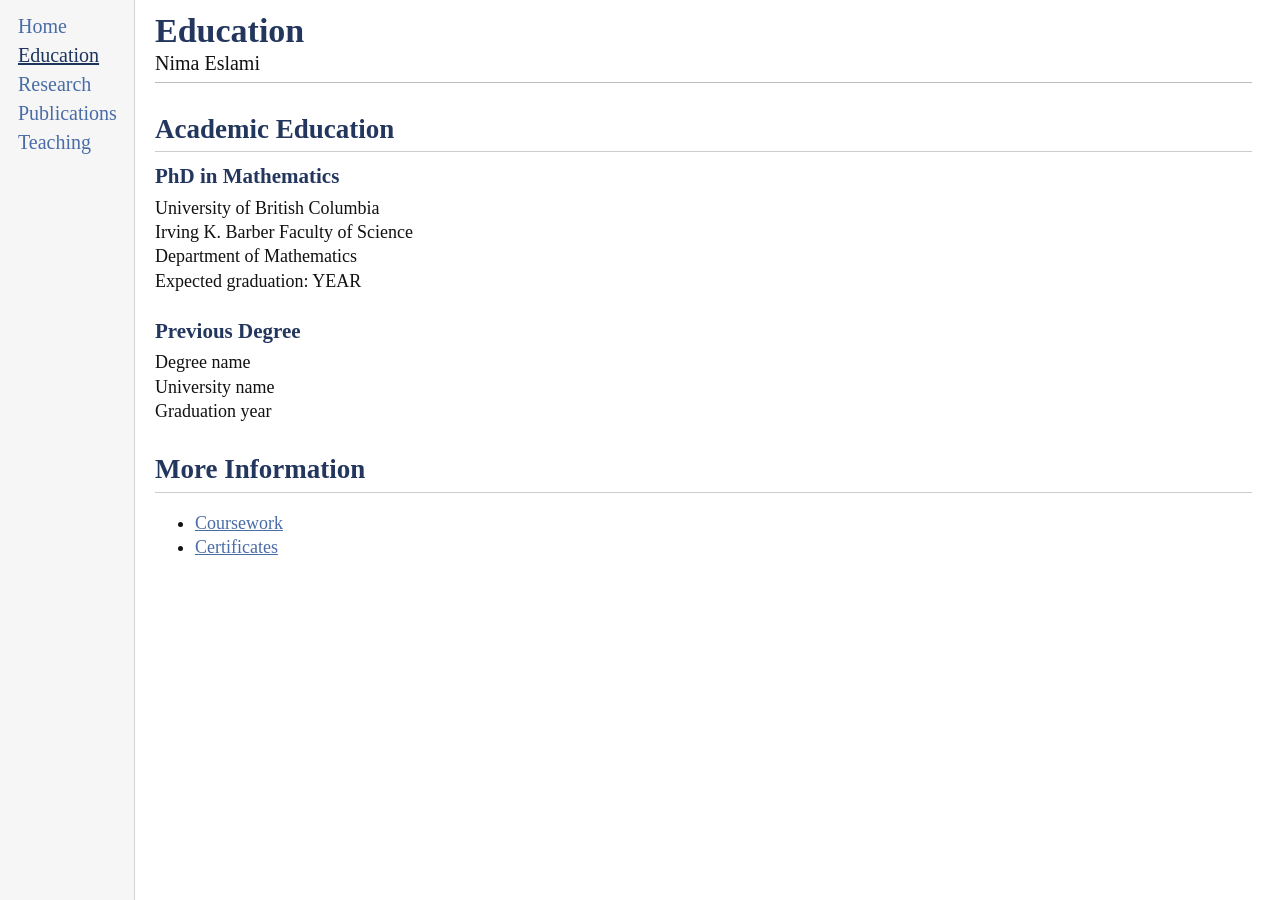
==== education.html @ 46a89dfa "Create education.html" ====
<!DOCTYPE html>
<html lang="en">
<head>
    <meta charset="UTF-8">
    <meta name="viewport" content="width=device-width, initial-scale=1.0">

    <title>Education | Nima Eslami</title>

    <link rel="stylesheet" href="style.css">
</head>

<body>

<div class="page">

    <aside class="sidebar">
        <nav>
            <a href="index.html">Home</a>
            <a class="active" href="education.html">Education</a>
            <a href="research.html">Research</a>
            <a href="publications.html">Publications</a>
            <a href="teaching.html">Teaching</a>
        </nav>
    </aside>

    <main class="content">

        <header>
            <h1>Education</h1>
            <div class="subtitle">Nima Eslami</div>
            <hr class="header-line">
        </header>

        <section class="entry">
            <h2>Academic Education</h2>

            <h3>PhD in Mathematics</h3>

            <p>
                University of British Columbia<br>
                Irving K. Barber Faculty of Science<br>
                Department of Mathematics<br>
                Expected graduation: YEAR
            </p>
        </section>

        <section class="entry">
            <h3>Previous Degree</h3>

            <p>
                Degree name<br>
                University name<br>
                Graduation year
            </p>
        </section>

        
        <section class="entry">
    <h2>More Information</h2>

    <ul>
        <li>
            <a href="education/coursework.html">
                Coursework
            </a>
        </li>

        <li>
            <a href="education/certificates.html">
                Certificates
            </a>
        </li>
    </ul>
</section>

    </main>

</div>

</body>
</html>
---- style.css ----
/* General page settings */
* {
    box-sizing: border-box;
}

body {
    margin: 0;
    background: white;
    color: #111111;
    font-family: Georgia, "Times New Roman", serif;
    font-size: 18px;
    line-height: 1.35;
}

/* Main two-column layout */
.page {
    display: grid;
    grid-template-columns: 135px minmax(0, 1fr);
    min-height: 100vh;
}

/* Left navigation menu */
.sidebar {
    background: #f6f6f6;
    border-right: 1px solid #d3d3d3;
    padding: 16px 18px;
}

.sidebar nav {
    position: sticky;
    top: 16px;
}

.sidebar a {
    display: block;
    margin-bottom: 8px;
    color: #496ca7;
    font-size: 20px;
    line-height: 1.05;
    text-decoration: none;
}

.sidebar a:hover {
    color: #1d355d;
    text-decoration: underline;
}

.sidebar a.active {
    color: #1d355d;
    text-decoration: underline;
}

/* Main content */
.content {
    padding: 14px 28px 40px 20px;
    max-width: 1500px;
}

h1 {
    color: #23365d;
    font-size: 34px;
    line-height: 1;
    margin: 0;
}

.subtitle {
    font-size: 20px;
    margin: 2px 0 5px;
}

.header-line {
    border: 0;
    border-top: 1px solid #bdbdbd;
    margin: 4px 0 24px;
}

h2 {
    color: #23365d;
    font-size: 27px;
    margin-top: 28px;
    margin-bottom: 10px;
    border-bottom: 1px solid #cccccc;
    padding-bottom: 4px;
}

h3 {
    color: #23365d;
    font-size: 21px;
    margin-bottom: 5px;
}

p {
    margin-top: 0;
    margin-bottom: 18px;
}

a {
    color: #496ca7;
}

a:hover {
    color: #1d355d;
}

/* Homepage photo and biography */
.profile-section {
    display: grid;
    grid-template-columns: 180px minmax(0, 1fr);
    gap: 20px;
    align-items: start;
}

.profile-photo {
    width: 180px;
    height: auto;
    border: 1px solid #cccccc;
}

/* Publications */
.publication-list {
    padding-left: 28px;
}

.publication-list li {
    margin-bottom: 18px;
}

.paper-title {
    font-weight: bold;
}

.paper-links {
    white-space: nowrap;
}

/* Research and teaching entries */
.entry {
    margin-bottom: 24px;
}

.entry h3 {
    margin-top: 0;
}

.contact {
    margin-top: 24px;
}

/* Mobile layout */
@media (max-width: 700px) {
    body {
        font-size: 17px;
    }

    .page {
        display: block;
    }

    .sidebar {
        border-right: none;
        border-bottom: 1px solid #d3d3d3;
        padding: 12px 16px;
    }

    .sidebar nav {
        position: static;
    }

    .sidebar a {
        display: inline-block;
        margin: 4px 14px 4px 0;
        font-size: 17px;
    }

    .content {
        padding: 20px 16px 35px;
    }

    .profile-section {
        display: block;
    }

    .profile-photo {
        width: 170px;
        margin-bottom: 15px;
    }

    h1 {
        font-size: 30px;
    }
}
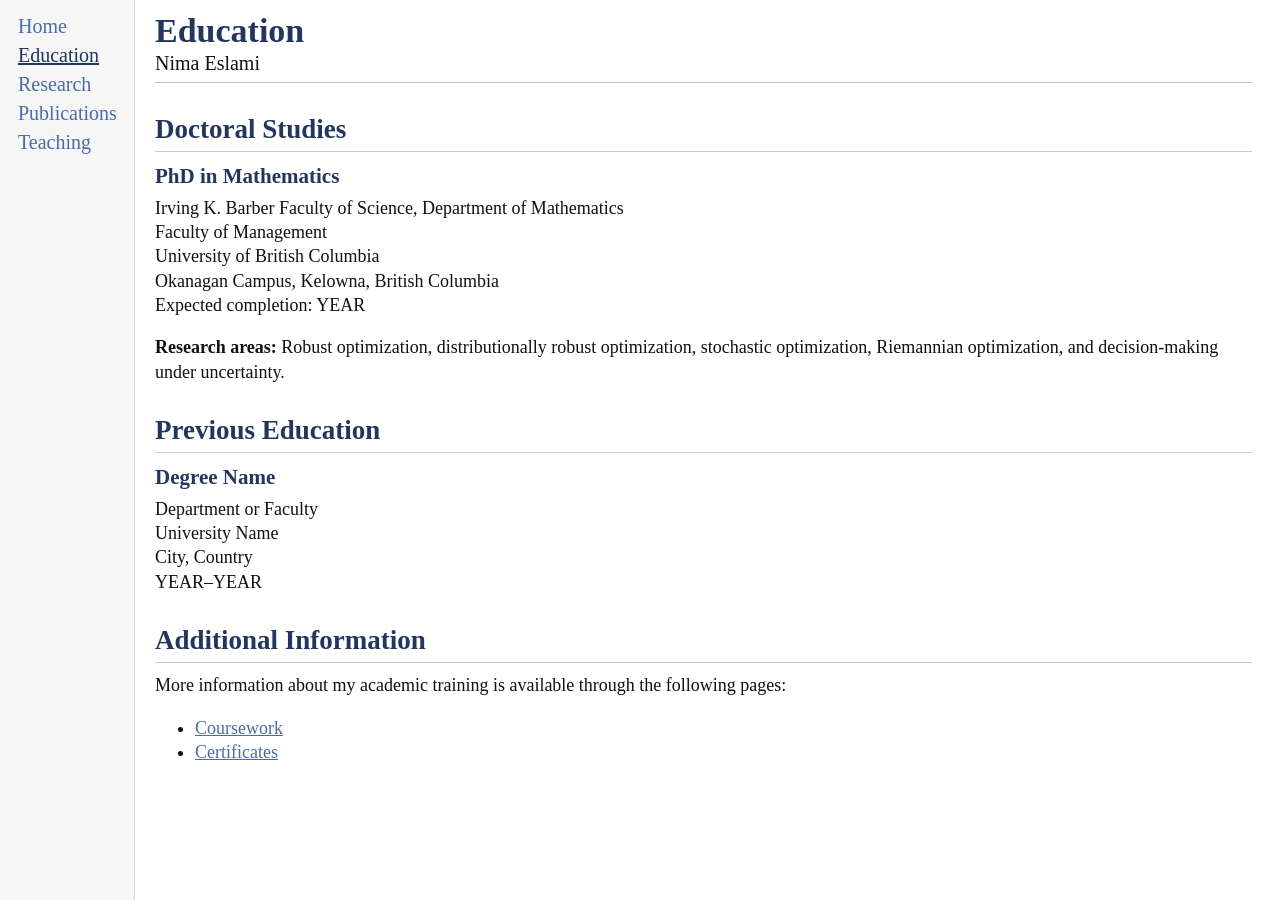
==== commit f8d78a66: "Update education.html" ====
--- a/education.html
+++ b/education.html
@@ -1,8 +1,13 @@
 <!DOCTYPE html>
 <html lang="en">
+
 <head>
     <meta charset="UTF-8">
-    <meta name="viewport" content="width=device-width, initial-scale=1.0">
+
+    <meta
+        name="viewport"
+        content="width=device-width, initial-scale=1.0"
+    >
 
     <title>Education | Nima Eslami</title>
 
@@ -13,69 +18,123 @@
 
 <div class="page">
 
+    <!-- Left navigation menu -->
     <aside class="sidebar">
         <nav>
             <a href="index.html">Home</a>
-            <a class="active" href="education.html">Education</a>
+
+            <a class="active" href="education.html">
+                Education
+            </a>
+
             <a href="research.html">Research</a>
-            <a href="publications.html">Publications</a>
+
+            <a href="publications.html">
+                Publications
+            </a>
+
             <a href="teaching.html">Teaching</a>
         </nav>
     </aside>
 
+    <!-- Main page content -->
     <main class="content">
 
         <header>
             <h1>Education</h1>
-            <div class="subtitle">Nima Eslami</div>
+
+            <div class="subtitle">
+                Nima Eslami
+            </div>
+
             <hr class="header-line">
         </header>
 
+        <!-- Current degree -->
         <section class="entry">
-            <h2>Academic Education</h2>
+
+            <h2>Doctoral Studies</h2>
 
             <h3>PhD in Mathematics</h3>
 
             <p>
-                University of British Columbia<br>
-                Irving K. Barber Faculty of Science<br>
-                Department of Mathematics<br>
-                Expected graduation: YEAR
+                Irving K. Barber Faculty of Science,
+                Department of Mathematics
+                <br>
+
+                Faculty of Management
+                <br>
+
+                University of British Columbia
+                <br>
+
+                Okanagan Campus, Kelowna, British Columbia
+                <br>
+
+                Expected completion: YEAR
             </p>
+
+            <p>
+                <strong>Research areas:</strong>
+                Robust optimization, distributionally robust optimization,
+                stochastic optimization, Riemannian optimization, and
+                decision-making under uncertainty.
+            </p>
+
         </section>
 
+        <!-- Previous degree -->
         <section class="entry">
-            <h3>Previous Degree</h3>
+
+            <h2>Previous Education</h2>
+
+            <h3>Degree Name</h3>
 
             <p>
-                Degree name<br>
-                University name<br>
-                Graduation year
+                Department or Faculty
+                <br>
+
+                University Name
+                <br>
+
+                City, Country
+                <br>
+
+                YEAR–YEAR
             </p>
+
         </section>
 
-        
+        <!-- Education subpages -->
         <section class="entry">
-    <h2>More Information</h2>
 
-    <ul>
-        <li>
-            <a href="education/coursework.html">
-                Coursework
-            </a>
-        </li>
+            <h2>Additional Information</h2>
 
-        <li>
-            <a href="education/certificates.html">
-                Certificates
-            </a>
-        </li>
-    </ul>
-</section>
+            <p>
+                More information about my academic training is available
+                through the following pages:
+            </p>
+
+            <ul>
+                <li>
+                    <a href="education/coursework.html">
+                        Coursework
+                    </a>
+                </li>
+
+                <li>
+                    <a href="education/certificates.html">
+                        Certificates
+                    </a>
+                </li>
+            </ul>
+
+        </section>
 
     </main>
 
 </div>
 
 </body>
+
 </html>
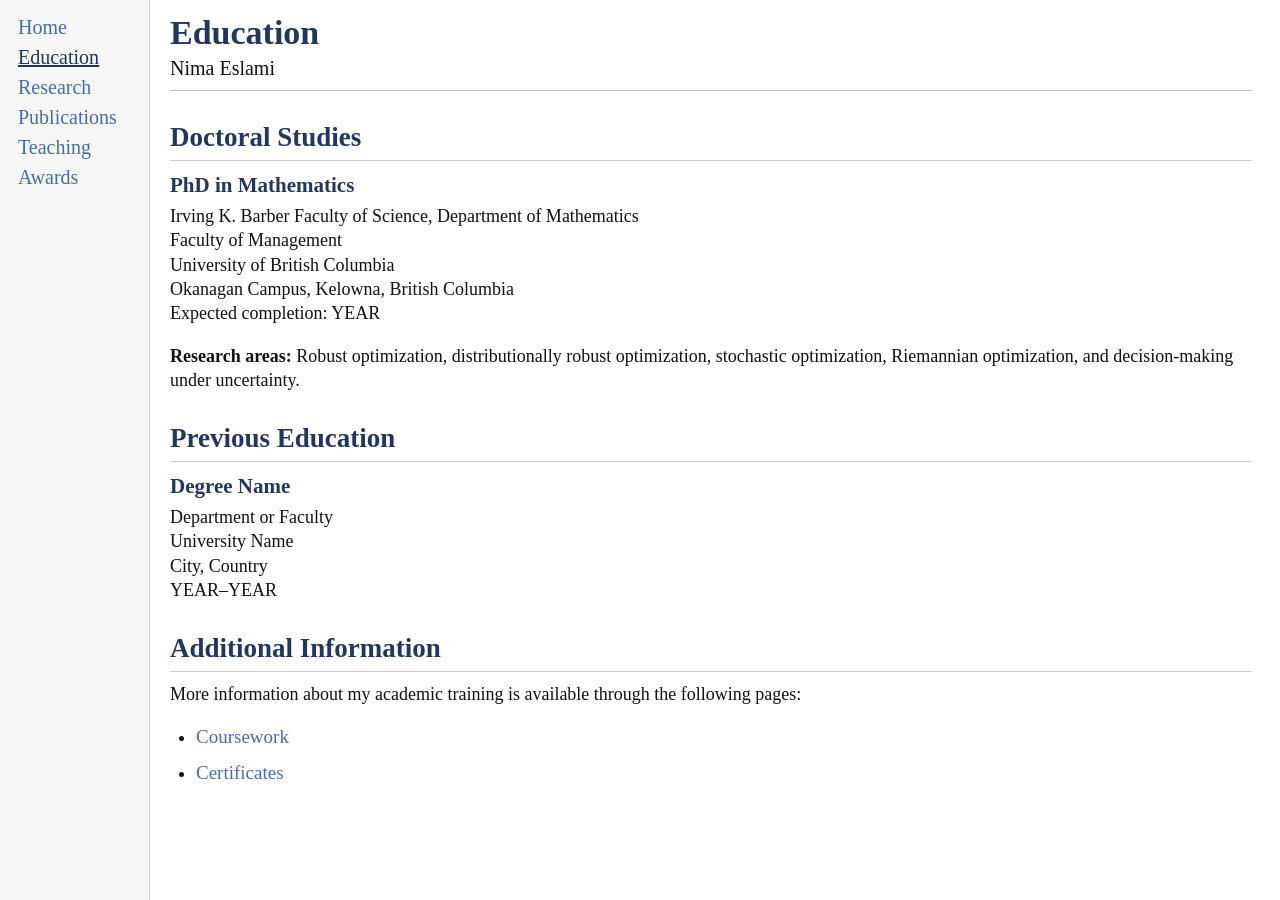
==== commit b1b8470d: "Update education.html" ====
--- a/education.html
+++ b/education.html
@@ -34,6 +34,9 @@
             </a>
 
             <a href="teaching.html">Teaching</a>
+            <a href="awards.html">
+    Awards
+</a>
         </nav>
     </aside>
 
--- a/style.css
+++ b/style.css
@@ -1,6 +1,10 @@
 /* General page settings */
 * {
     box-sizing: border-box;
+}
+
+html {
+    scroll-behavior: smooth;
 }
 
 body {
@@ -15,7 +19,7 @@
 /* Main two-column layout */
 .page {
     display: grid;
-    grid-template-columns: 135px minmax(0, 1fr);
+    grid-template-columns: 150px minmax(0, 1fr);
     min-height: 100vh;
 }
 
@@ -36,7 +40,7 @@
     margin-bottom: 8px;
     color: #496ca7;
     font-size: 20px;
-    line-height: 1.05;
+    line-height: 1.1;
     text-decoration: none;
 }
 
@@ -52,20 +56,22 @@
 
 /* Main content */
 .content {
+    width: 100%;
+    max-width: 1500px;
     padding: 14px 28px 40px 20px;
-    max-width: 1500px;
 }
 
 h1 {
     color: #23365d;
     font-size: 34px;
-    line-height: 1;
+    line-height: 1.1;
     margin: 0;
 }
 
 .subtitle {
     font-size: 20px;
-    margin: 2px 0 5px;
+    line-height: 1.35;
+    margin: 4px 0 8px;
 }
 
 .header-line {
@@ -86,6 +92,7 @@
 h3 {
     color: #23365d;
     font-size: 21px;
+    margin-top: 18px;
     margin-bottom: 5px;
 }
 
@@ -111,6 +118,7 @@
 }
 
 .profile-photo {
+    display: block;
     width: 180px;
     height: auto;
     border: 1px solid #cccccc;
@@ -133,7 +141,7 @@
     white-space: nowrap;
 }
 
-/* Research and teaching entries */
+/* Research, education, and teaching entries */
 .entry {
     margin-bottom: 24px;
 }
@@ -142,6 +150,39 @@
     margin-top: 0;
 }
 
+/* Lists inside page entries */
+.entry ul {
+    margin: 8px 0 18px;
+    padding-left: 26px;
+}
+
+.entry li {
+    margin-bottom: 10px;
+}
+
+.entry li a {
+    font-size: 19px;
+    text-decoration: none;
+}
+
+.entry li a:hover {
+    text-decoration: underline;
+}
+
+/* Back link used on education subpages */
+.back-link {
+    margin-bottom: 24px;
+}
+
+.back-link a {
+    text-decoration: none;
+}
+
+.back-link a:hover {
+    text-decoration: underline;
+}
+
+/* Contact information */
 .contact {
     margin-top: 24px;
 }
@@ -188,4 +229,16 @@
     h1 {
         font-size: 30px;
     }
-}
+
+    h2 {
+        font-size: 24px;
+    }
+
+    h3 {
+        font-size: 20px;
+    }
+
+    .subtitle {
+        font-size: 18px;
+    }
+}
